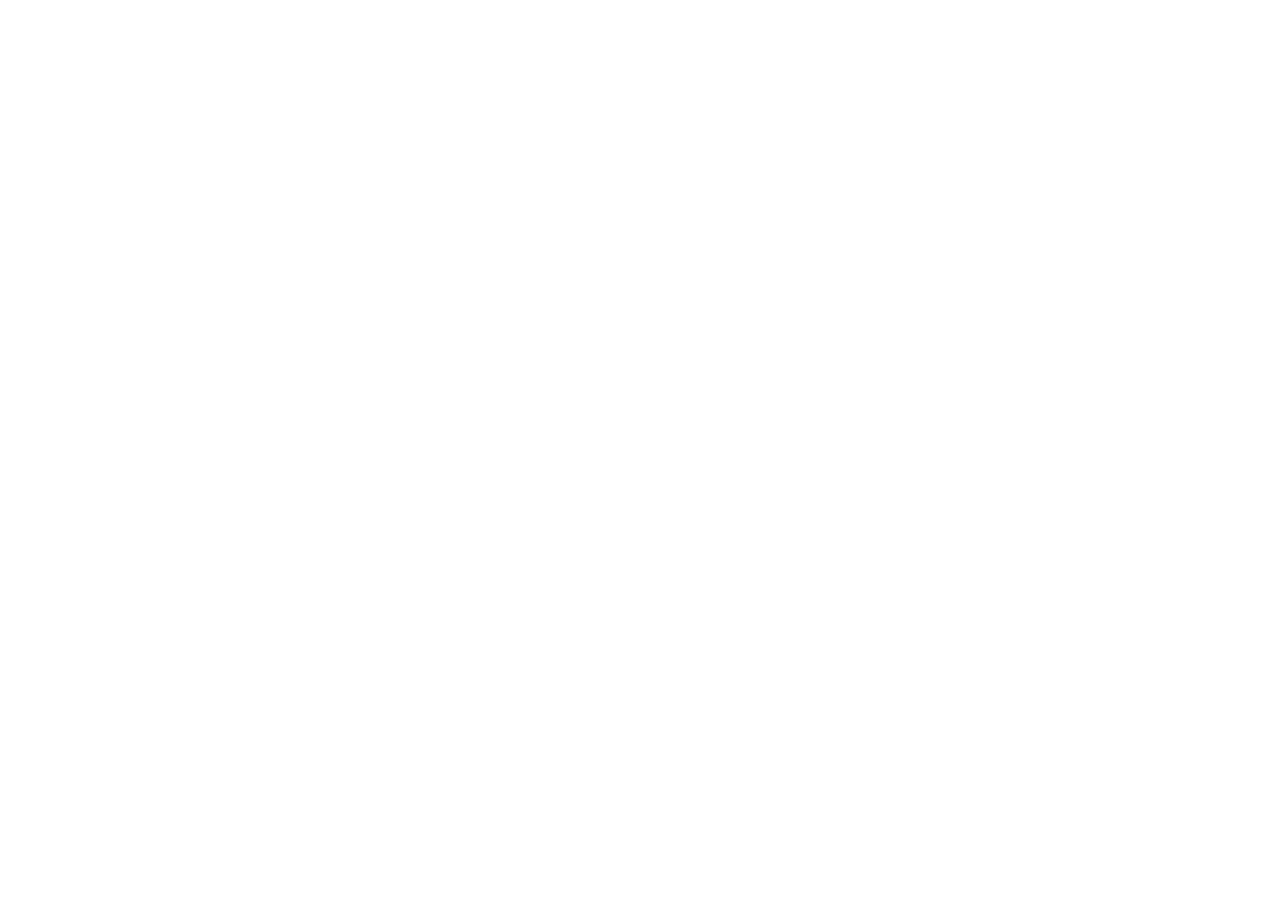
==== index.html @ fb83036a "First init" ====
<!DOCTYPE html>
<html lang="en">
<head>
    <meta charset="UTF-8">
    <meta name="viewport" content="width=device-width, initial-scale=1.0">
    <title>OCS Portfolio</title>
    <link rel="stylesheet" href="">
</head>
<body>
   

</body>
</html>
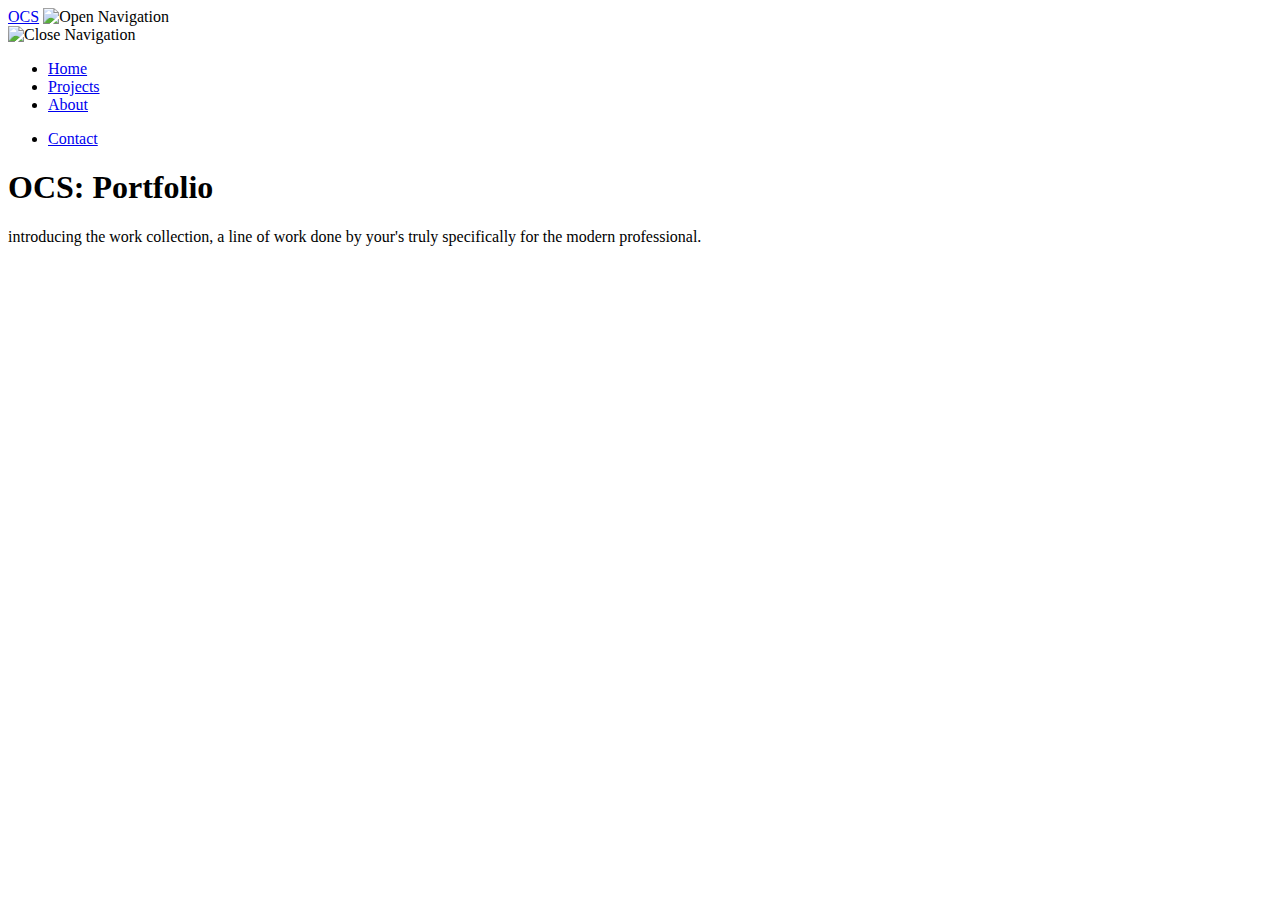
==== commit 7dc7bd30: "managed to complete the first portion of the html seperating my main paragraph with the section and " ====
--- a/index.html
+++ b/index.html
@@ -7,7 +7,38 @@
     <link rel="stylesheet" href="">
 </head>
 <body>
-   
+    <div class = "navbar">
+        <div class="container">
+            <a class="logo" href="#">OCS</a>
+
+            <img id = "mobile-cta" class = "mobile-menu" src="images/menu.svg" alt="Open Navigation">
+
+            <nav>
+                <img id = "mobile-exit" class = "mobile-menu-exit" src="images/exit.svg" alt="Close Navigation">
+                <ul class="primary-nav">
+                    <li class="current"><a href="index.html">Home</a></li>
+                    <li><a href="portfolio.html">Projects</a></li>
+                    <li><a href="about.html">About</a></li>
+                </ul>
+
+                <ul class="secondary-nav">
+                    <li class="get-contact-info"><a href="contact.html">Contact</a></li>
+                </ul>
+            </nav>
+        </div>
+    </div>
+
+    <section class="hero">
+        <div class="container">
+            <div class="left-col">
+                <h1 class = "subhead"> OCS: Portfolio</h1>
+                <p>introducing the work collection, a line of 
+                    work done by your's truly specifically for 
+                    the modern professional. </p>
+                </div>
+            </div>
+        </div>
+    </section>
 
 </body>
 </html>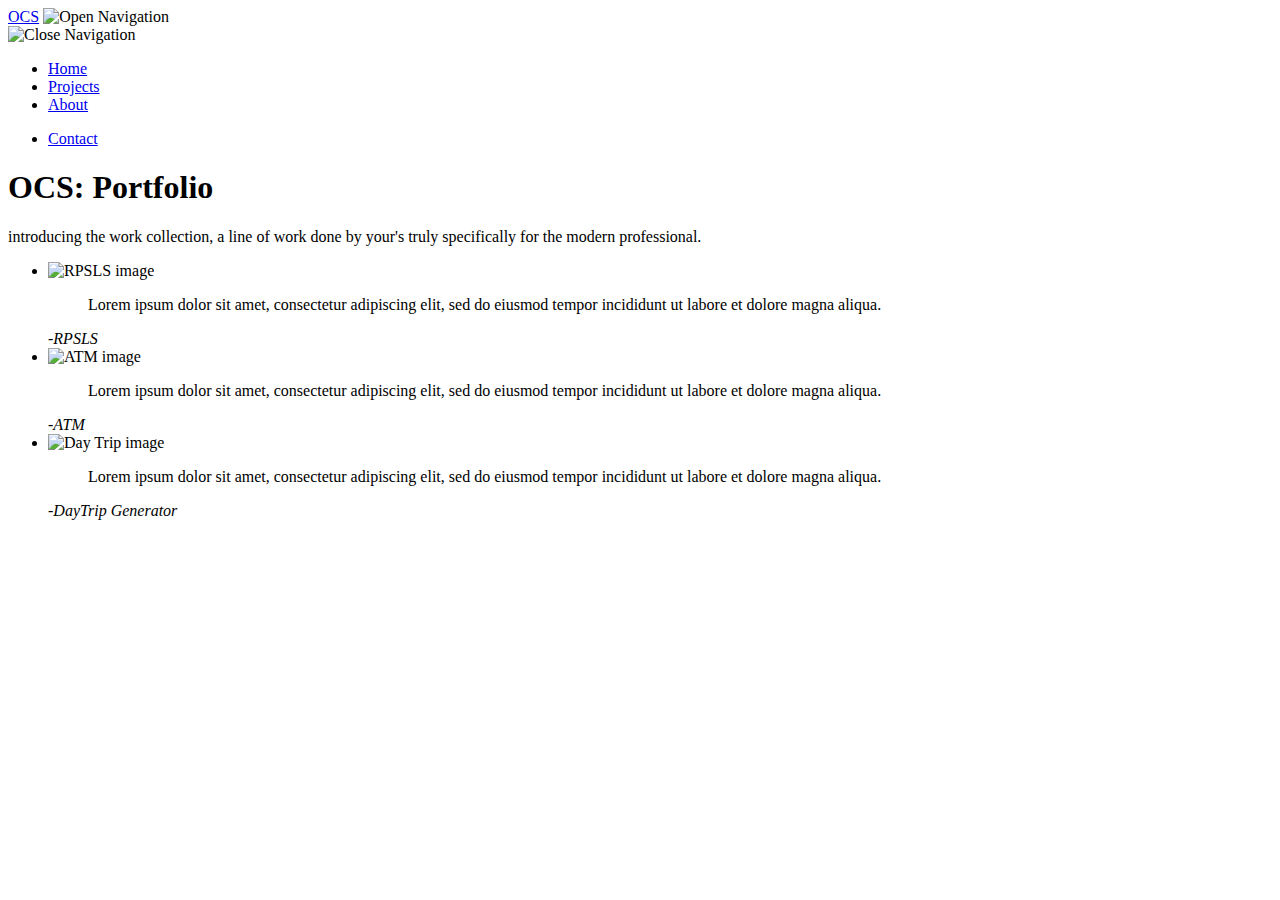
==== commit 8ce647f4: "added the second section that i am going to use for my second website and also added images to the w" ====
--- a/index.html
+++ b/index.html
@@ -40,5 +40,36 @@
         </div>
     </section>
 
+    <!--For portfolio Website-->
+    <section class = "portfolio">
+        <div class="container">
+            <ul>
+                <li>
+                    <img src="images/RPSLS.png" alt="RPSLS image">
+
+                    <blockquote>Lorem ipsum dolor sit amet, consectetur adipiscing elit, sed do eiusmod tempor incididunt ut labore et dolore magna aliqua.</blockquote>
+                    <cite>-RPSLS</cite>
+                </li>
+                <li>
+                    <img src="images/atm.jpg" alt="ATM image">
+
+                    <blockquote>Lorem ipsum dolor sit amet, consectetur adipiscing elit, sed do eiusmod tempor incididunt ut labore et dolore magna aliqua.</blockquote>
+                    <cite>-ATM</cite>
+                </li>
+                <li>
+                    <img src="images/daytrip.jpg" alt="Day Trip image">
+
+                    <blockquote>Lorem ipsum dolor sit amet, consectetur adipiscing elit, sed do eiusmod tempor incididunt ut labore et dolore magna aliqua.</blockquote>
+                    <cite>-DayTrip Generator</cite>
+                </li>
+            </ul>
+        </div>
+    </section>
+
+
+
+
+
+
 </body>
 </html>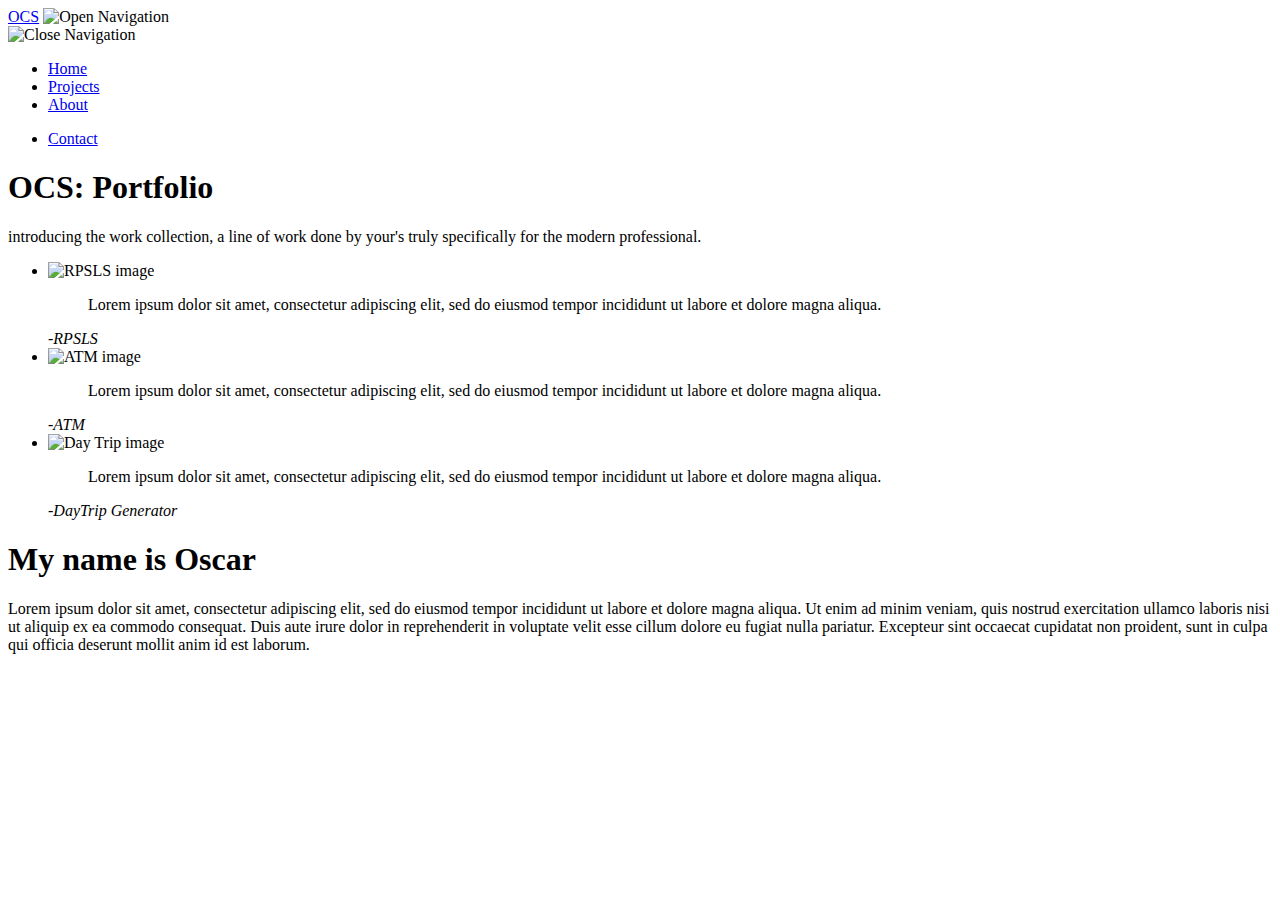
==== commit b00f5f87: "Finished about page now moving on to contact page and then i will focuse on the css" ====
--- a/index.html
+++ b/index.html
@@ -67,6 +67,17 @@
     </section>
 
 
+    <!--For about Website-->
+    <section class="hero">
+        <div class="container">
+            <div class="left-col">
+                <h1 class = "subhead"> My name is Oscar</h1>
+                <p>Lorem ipsum dolor sit amet, consectetur adipiscing elit, sed do eiusmod tempor incididunt ut labore et dolore magna aliqua. Ut enim ad minim veniam, quis nostrud exercitation ullamco laboris nisi ut aliquip ex ea commodo consequat. Duis aute irure dolor in reprehenderit in voluptate velit esse cillum dolore eu fugiat nulla pariatur. Excepteur sint occaecat cupidatat non proident, sunt in culpa qui officia deserunt mollit anim id est laborum.
+                </p>
+                </div>
+            </div>
+        </div>
+    </section>
 
 
 
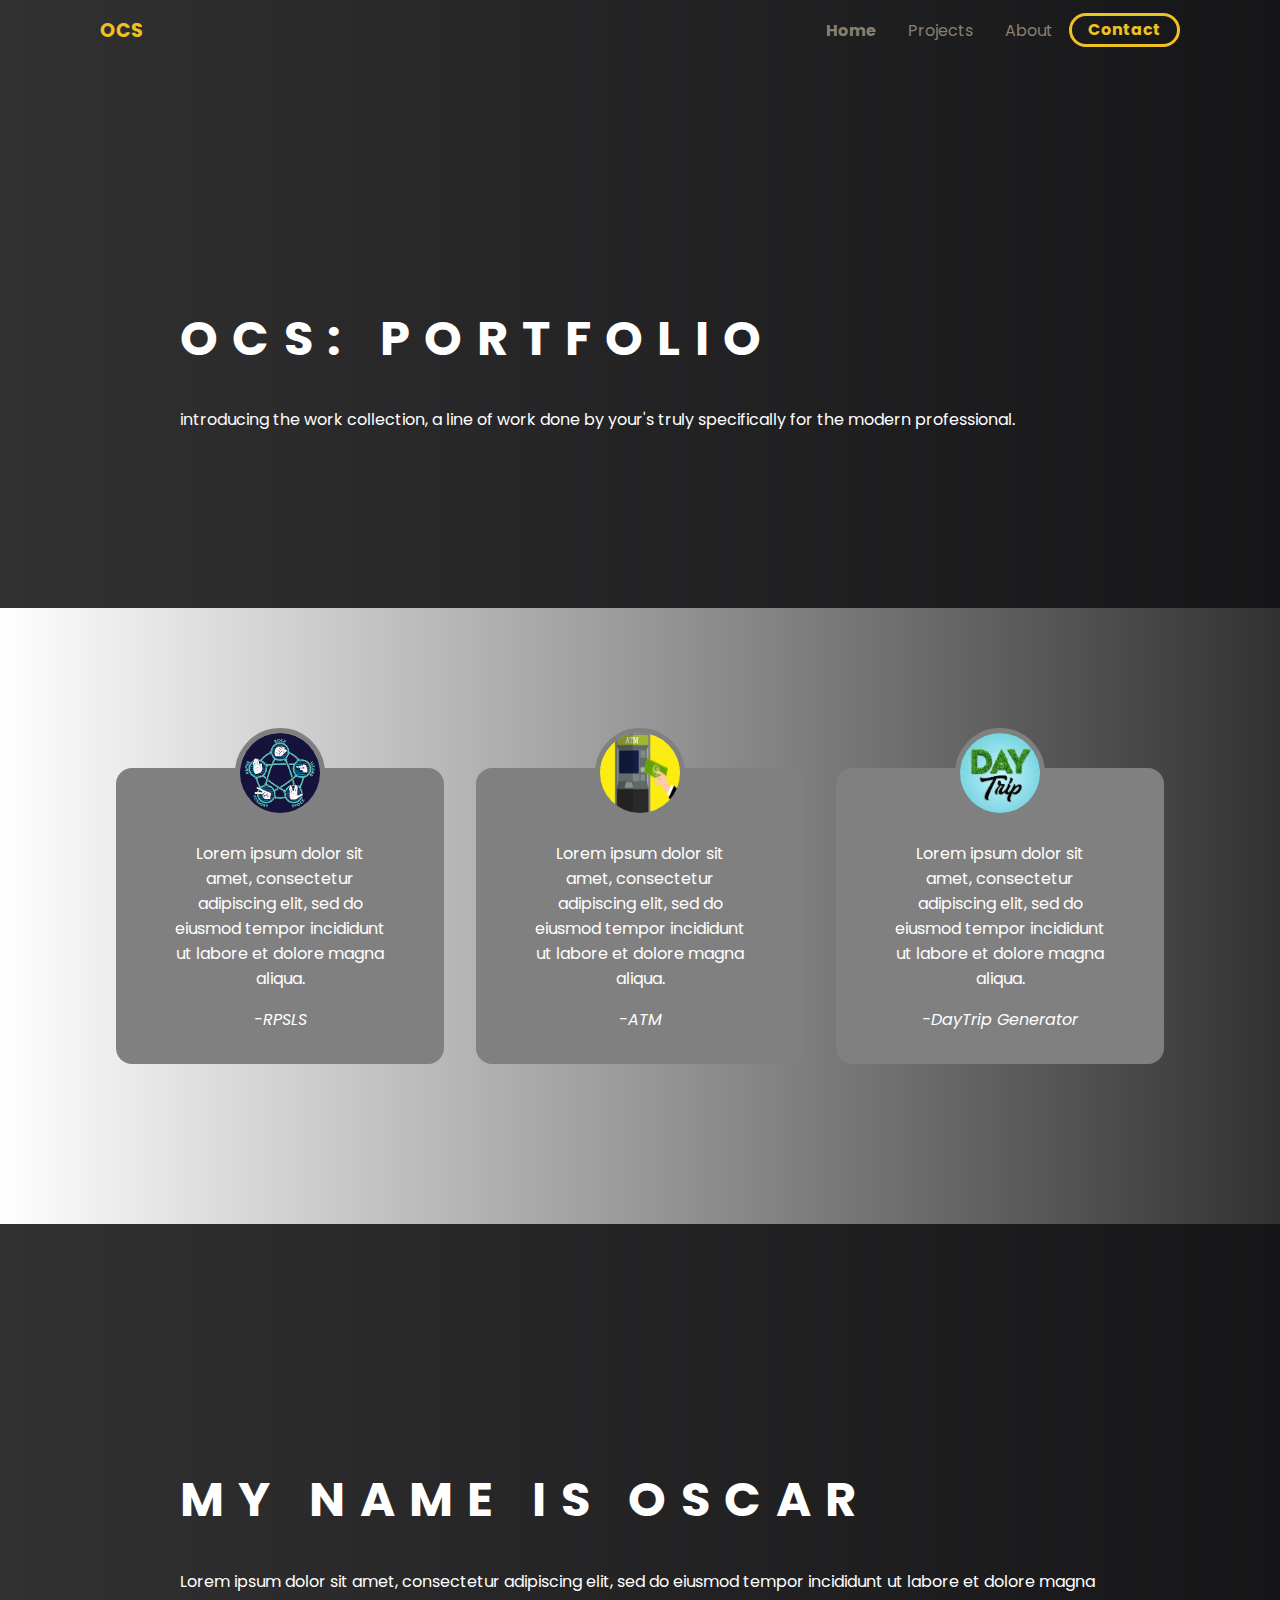
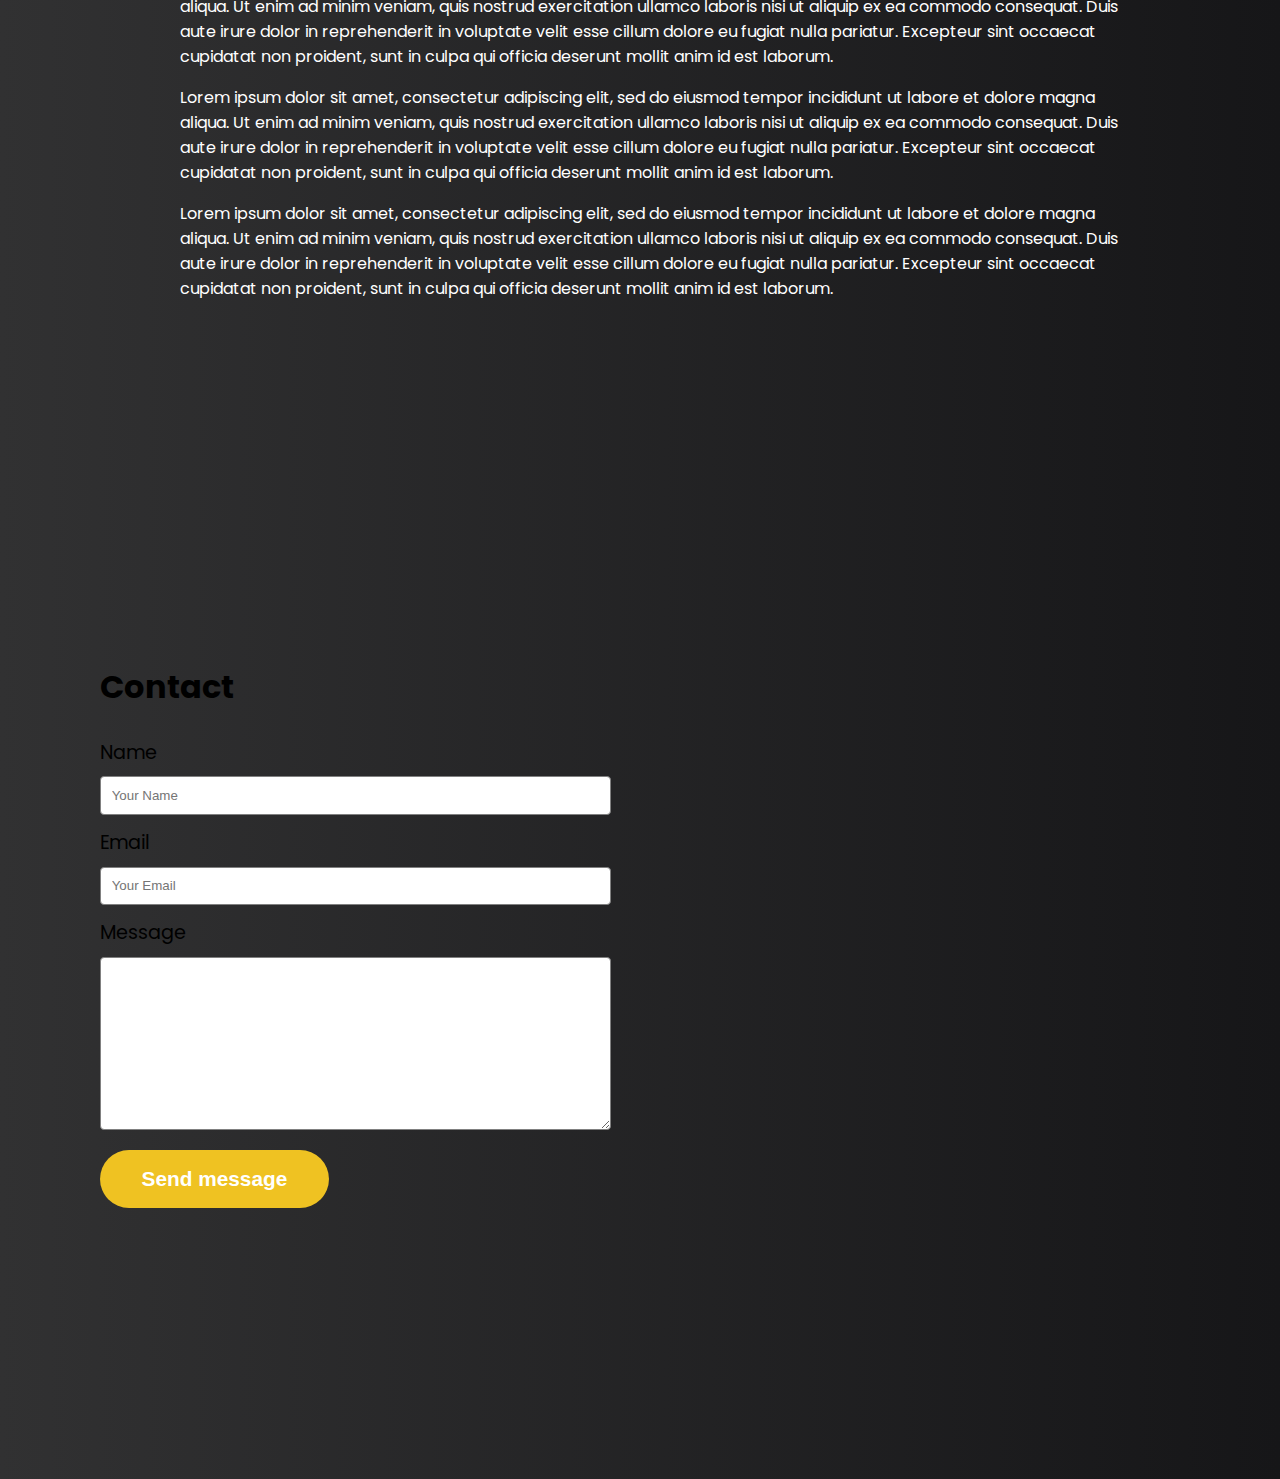
==== commit 1c711cd3: "got to finish the contact site and also made my css, next goal is to make the sight look pretty!" ====
--- a/index.html
+++ b/index.html
@@ -4,7 +4,7 @@
     <meta charset="UTF-8">
     <meta name="viewport" content="width=device-width, initial-scale=1.0">
     <title>OCS Portfolio</title>
-    <link rel="stylesheet" href="">
+    <link rel="stylesheet" href="main.css">
 </head>
 <body>
     <div class = "navbar">
@@ -28,6 +28,9 @@
         </div>
     </div>
 
+    <!--For main Website-->
+
+
     <section class="hero">
         <div class="container">
             <div class="left-col">
@@ -41,6 +44,7 @@
     </section>
 
     <!--For portfolio Website-->
+
     <section class = "portfolio">
         <div class="container">
             <ul>
@@ -66,15 +70,47 @@
         </div>
     </section>
 
-
     <!--For about Website-->
+   
     <section class="hero">
         <div class="container">
             <div class="left-col">
                 <h1 class = "subhead"> My name is Oscar</h1>
                 <p>Lorem ipsum dolor sit amet, consectetur adipiscing elit, sed do eiusmod tempor incididunt ut labore et dolore magna aliqua. Ut enim ad minim veniam, quis nostrud exercitation ullamco laboris nisi ut aliquip ex ea commodo consequat. Duis aute irure dolor in reprehenderit in voluptate velit esse cillum dolore eu fugiat nulla pariatur. Excepteur sint occaecat cupidatat non proident, sunt in culpa qui officia deserunt mollit anim id est laborum.
                 </p>
+
+                <p>Lorem ipsum dolor sit amet, consectetur adipiscing elit, sed do eiusmod tempor incididunt ut labore et dolore magna aliqua. Ut enim ad minim veniam, quis nostrud exercitation ullamco laboris nisi ut aliquip ex ea commodo consequat. Duis aute irure dolor in reprehenderit in voluptate velit esse cillum dolore eu fugiat nulla pariatur. Excepteur sint occaecat cupidatat non proident, sunt in culpa qui officia deserunt mollit anim id est laborum.
+                </p>
+
+                <p>Lorem ipsum dolor sit amet, consectetur adipiscing elit, sed do eiusmod tempor incididunt ut labore et dolore magna aliqua. Ut enim ad minim veniam, quis nostrud exercitation ullamco laboris nisi ut aliquip ex ea commodo consequat. Duis aute irure dolor in reprehenderit in voluptate velit esse cillum dolore eu fugiat nulla pariatur. Excepteur sint occaecat cupidatat non proident, sunt in culpa qui officia deserunt mollit anim id est laborum.
+                </p>
                 </div>
+            </div>
+        </div>
+    </section>
+
+    <!--For contact Website-->
+    <section class = "contact">
+        <div class="container">
+            <div class="contact-left">
+                <h2>Contact</h2>
+
+                <form action="">
+                    <label for="name">Name</label>
+                    <input type="text" id="name" name="name" placeholder="Your Name">
+
+                    <label for="name">Email</label>
+                    <input type="email" id="email" name="email" placeholder="Your Email">
+
+                    <label for="message">Message</label>
+                    <textarea name="message" id="message" cols="30" rows="10"></textarea>
+
+                    <input type="submit" class="send-message-cta" value="Send message" href="mailto:oscarcolon732@gmail.com">
+                </form>
+            </div>
+
+            <div class="contact-right">
+                <iframe src="https://www.google.com/maps/embed?pb=!1m18!1m12!1m3!1d186574.18438891877!2d-88.10751372966763!3d43.05780602320458!2m3!1f0!2f0!3f0!3m2!1i1024!2i768!4f13.1!3m3!1m2!1s0x880502d7578b47e7%3A0x445f1922b5417b84!2sMilwaukee%2C%20WI!5e0!3m2!1sen!2sus!4v1617835106474!5m2!1sen!2sus" width="600" height="450" style="border:0;" allowfullscreen="" loading="lazy"></iframe>
             </div>
         </div>
     </section>
--- a/main.css
+++ b/main.css
@@ -0,0 +1,269 @@
+@import url("https://fonts.googleapis.com/css2?family=Poppins:wght@300&display=swap");
+body {
+  background-image: -webkit-gradient(linear, left top, right top, from(#313132), to(#161618));
+  background-image: linear-gradient(to right, #313132, #161618);
+  margin: 0;
+  font-family: 'Poppins';
+}
+
+.navbar {
+  padding: 1em;
+}
+
+.navbar .logo {
+  text-decoration: none;
+  font-weight: bold;
+  color: #efc222;
+  font-size: 1.2em;
+}
+
+.navbar nav {
+  display: none;
+}
+
+.navbar .container {
+  display: -webkit-box;
+  display: -ms-flexbox;
+  display: flex;
+  place-content: space-between;
+}
+
+.navbar .mobile-menu {
+  cursor: pointer;
+}
+
+a {
+  color: #444444;
+}
+
+ul {
+  list-style-type: none;
+  margin: 0;
+  padding: 0;
+}
+
+section {
+  padding: 5em 2em;
+}
+
+.hero {
+  text-align: center;
+}
+
+.left-col {
+  color: white;
+}
+
+.left-col .subhead {
+  text-transform: uppercase;
+  font-weight: bold;
+  letter-spacing: .3em;
+}
+
+.portfolio {
+  background-image: -webkit-gradient(linear, left top, right top, from(white), to(#313132));
+  background-image: linear-gradient(to right, white, #313132);
+  color: white;
+}
+
+.portfolio li {
+  background: grey;
+  text-align: center;
+  padding: 2em 1em;
+  width: 80%;
+  margin: 0 auto 5em auto;
+  border-radius: 1em;
+}
+
+.portfolio li img {
+  width: 5em;
+  height: 5em;
+  border: 5px solid grey;
+  border-radius: 50%;
+  margin-top: -4.5em;
+}
+
+h2 {
+  font-size: 2em;
+}
+
+label {
+  display: block;
+  font-size: 1.2em;
+  margin-bottom: .5em;
+}
+
+input, textarea {
+  width: 100%;
+  padding: .8em;
+  margin-bottom: 1em;
+  border-radius: .3em;
+  border: 1px solid gray;
+  -webkit-box-sizing: border-box;
+          box-sizing: border-box;
+}
+
+.send-message-cta {
+  background-color: #efc222;
+  color: white;
+  font-size: 1.3em;
+  font-weight: bold;
+  border: none;
+  margin-bottom: 5em;
+  border-radius: 5em;
+  display: inline-block;
+  padding: .8em 2em;
+  width: unset;
+  cursor: pointer;
+}
+
+iframe {
+  width: 100%;
+  height: 300px;
+}
+
+nav.menu-btn {
+  display: block;
+}
+
+nav {
+  position: fixed;
+  z-index: 999;
+  width: 66%;
+  right: 0;
+  top: 0;
+  background: #20272e;
+  height: 100vh;
+  padding: 1em;
+}
+
+nav ul.primary-nav {
+  margin-top: 5em;
+}
+
+nav li a {
+  color: white;
+  text-decoration: none;
+  display: block;
+  padding: .5em;
+  font-size: 1.3em;
+  text-align: right;
+}
+
+nav li a:hover {
+  font-weight: bold;
+}
+
+.mobile-menu-exit {
+  float: right;
+  margin: .5em;
+  cursor: pointer;
+}
+
+@media only screen and (min-width: 768px) {
+  .mobile-menu, .mobile-menu-exit {
+    display: none;
+  }
+  .navbar .container {
+    display: -ms-grid;
+    display: grid;
+    -ms-grid-columns: 180px auto;
+        grid-template-columns: 180px auto;
+  }
+  .navbar nav {
+    display: -webkit-box;
+    display: -ms-flexbox;
+    display: flex;
+    -webkit-box-pack: justify;
+        -ms-flex-pack: justify;
+            justify-content: space-between;
+    background: none;
+    position: unset;
+    height: auto;
+    width: 100%;
+    padding: 0;
+  }
+  .navbar nav ul {
+    display: -webkit-box;
+    display: -ms-flexbox;
+    display: flex;
+  }
+  .navbar nav a {
+    color: #87806E;
+    font-size: 1em;
+    padding: .1em 1em;
+  }
+  .navbar nav ul.primary-nav {
+    margin: 0;
+  }
+  .navbar nav li.current a {
+    font-weight: bold;
+  }
+  .navbar nav li.get-contact-info a {
+    color: #efc222;
+    border: 3px solid #efc222;
+    font-weight: bold;
+    border-radius: 5em;
+    margin-top: -.2em;
+  }
+  .navbar nav li.get-contact-info a:hover {
+    background: #efc222;
+    color: white;
+  }
+}
+
+@media only screen and (min-width: 1080px) {
+  .container {
+    width: 1080px;
+    margin: 0 auto;
+  }
+  section {
+    padding: 10em 4em;
+  }
+  .hero .container {
+    display: -webkit-box;
+    display: -ms-flexbox;
+    display: flex;
+    -webkit-box-pack: justify;
+        -ms-flex-pack: justify;
+            justify-content: space-between;
+    text-align: left;
+  }
+  .hero .container .left-col {
+    margin: 3em 3em 0 5em;
+  }
+  .hero .container h1 {
+    font-size: 3em;
+    width: 90%;
+  }
+  .portfolio ul {
+    display: -webkit-box;
+    display: -ms-flexbox;
+    display: flex;
+  }
+  .portfolio ul li {
+    margin: 0 1em;
+  }
+  .contact {
+    position: relative;
+  }
+  .contact .container {
+    display: -webkit-box;
+    display: -ms-flexbox;
+    display: flex;
+  }
+  .contact-right {
+    position: absolute;
+    right: 0;
+    top: 0;
+    width: 45%;
+    height: 100%;
+  }
+  .contact-right iframe {
+    height: 100%;
+  }
+  .navbar .logo {
+    text-align: left;
+  }
+}
+/*# sourceMappingURL=main.css.map */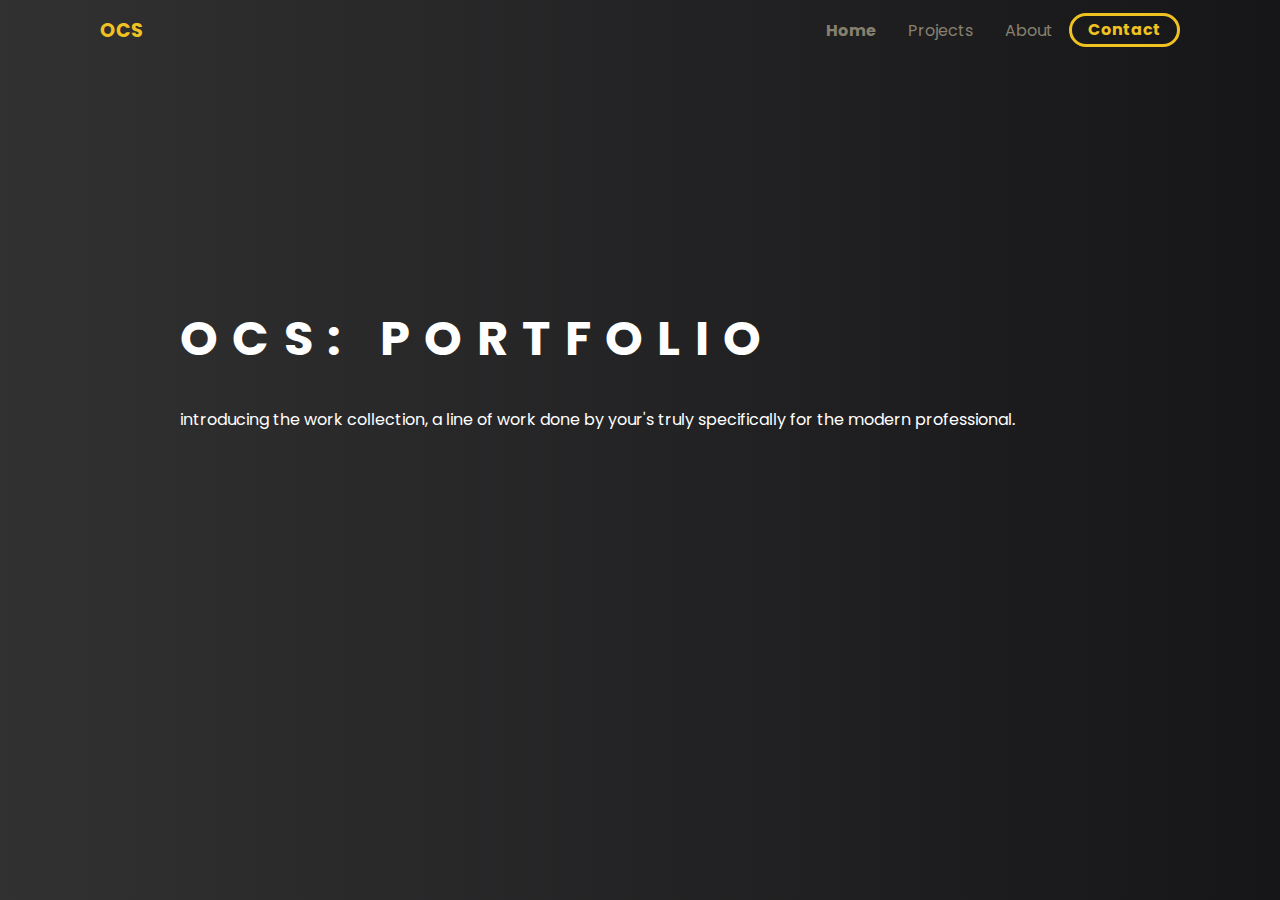
==== commit 8502f246: "I f=made seperate webpages for the respective links i have on my website now going to add the finshi" ====
--- a/index.html
+++ b/index.html
@@ -43,80 +43,6 @@
         </div>
     </section>
 
-    <!--For portfolio Website-->
-
-    <section class = "portfolio">
-        <div class="container">
-            <ul>
-                <li>
-                    <img src="images/RPSLS.png" alt="RPSLS image">
-
-                    <blockquote>Lorem ipsum dolor sit amet, consectetur adipiscing elit, sed do eiusmod tempor incididunt ut labore et dolore magna aliqua.</blockquote>
-                    <cite>-RPSLS</cite>
-                </li>
-                <li>
-                    <img src="images/atm.jpg" alt="ATM image">
-
-                    <blockquote>Lorem ipsum dolor sit amet, consectetur adipiscing elit, sed do eiusmod tempor incididunt ut labore et dolore magna aliqua.</blockquote>
-                    <cite>-ATM</cite>
-                </li>
-                <li>
-                    <img src="images/daytrip.jpg" alt="Day Trip image">
-
-                    <blockquote>Lorem ipsum dolor sit amet, consectetur adipiscing elit, sed do eiusmod tempor incididunt ut labore et dolore magna aliqua.</blockquote>
-                    <cite>-DayTrip Generator</cite>
-                </li>
-            </ul>
-        </div>
-    </section>
-
-    <!--For about Website-->
-   
-    <section class="hero">
-        <div class="container">
-            <div class="left-col">
-                <h1 class = "subhead"> My name is Oscar</h1>
-                <p>Lorem ipsum dolor sit amet, consectetur adipiscing elit, sed do eiusmod tempor incididunt ut labore et dolore magna aliqua. Ut enim ad minim veniam, quis nostrud exercitation ullamco laboris nisi ut aliquip ex ea commodo consequat. Duis aute irure dolor in reprehenderit in voluptate velit esse cillum dolore eu fugiat nulla pariatur. Excepteur sint occaecat cupidatat non proident, sunt in culpa qui officia deserunt mollit anim id est laborum.
-                </p>
-
-                <p>Lorem ipsum dolor sit amet, consectetur adipiscing elit, sed do eiusmod tempor incididunt ut labore et dolore magna aliqua. Ut enim ad minim veniam, quis nostrud exercitation ullamco laboris nisi ut aliquip ex ea commodo consequat. Duis aute irure dolor in reprehenderit in voluptate velit esse cillum dolore eu fugiat nulla pariatur. Excepteur sint occaecat cupidatat non proident, sunt in culpa qui officia deserunt mollit anim id est laborum.
-                </p>
-
-                <p>Lorem ipsum dolor sit amet, consectetur adipiscing elit, sed do eiusmod tempor incididunt ut labore et dolore magna aliqua. Ut enim ad minim veniam, quis nostrud exercitation ullamco laboris nisi ut aliquip ex ea commodo consequat. Duis aute irure dolor in reprehenderit in voluptate velit esse cillum dolore eu fugiat nulla pariatur. Excepteur sint occaecat cupidatat non proident, sunt in culpa qui officia deserunt mollit anim id est laborum.
-                </p>
-                </div>
-            </div>
-        </div>
-    </section>
-
-    <!--For contact Website-->
-    <section class = "contact">
-        <div class="container">
-            <div class="contact-left">
-                <h2>Contact</h2>
-
-                <form action="">
-                    <label for="name">Name</label>
-                    <input type="text" id="name" name="name" placeholder="Your Name">
-
-                    <label for="name">Email</label>
-                    <input type="email" id="email" name="email" placeholder="Your Email">
-
-                    <label for="message">Message</label>
-                    <textarea name="message" id="message" cols="30" rows="10"></textarea>
-
-                    <input type="submit" class="send-message-cta" value="Send message" href="mailto:oscarcolon732@gmail.com">
-                </form>
-            </div>
-
-            <div class="contact-right">
-                <iframe src="https://www.google.com/maps/embed?pb=!1m18!1m12!1m3!1d186574.18438891877!2d-88.10751372966763!3d43.05780602320458!2m3!1f0!2f0!3f0!3m2!1i1024!2i768!4f13.1!3m3!1m2!1s0x880502d7578b47e7%3A0x445f1922b5417b84!2sMilwaukee%2C%20WI!5e0!3m2!1sen!2sus!4v1617835106474!5m2!1sen!2sus" width="600" height="450" style="border:0;" allowfullscreen="" loading="lazy"></iframe>
-            </div>
-        </div>
-    </section>
-
-
-
 
 </body>
 </html>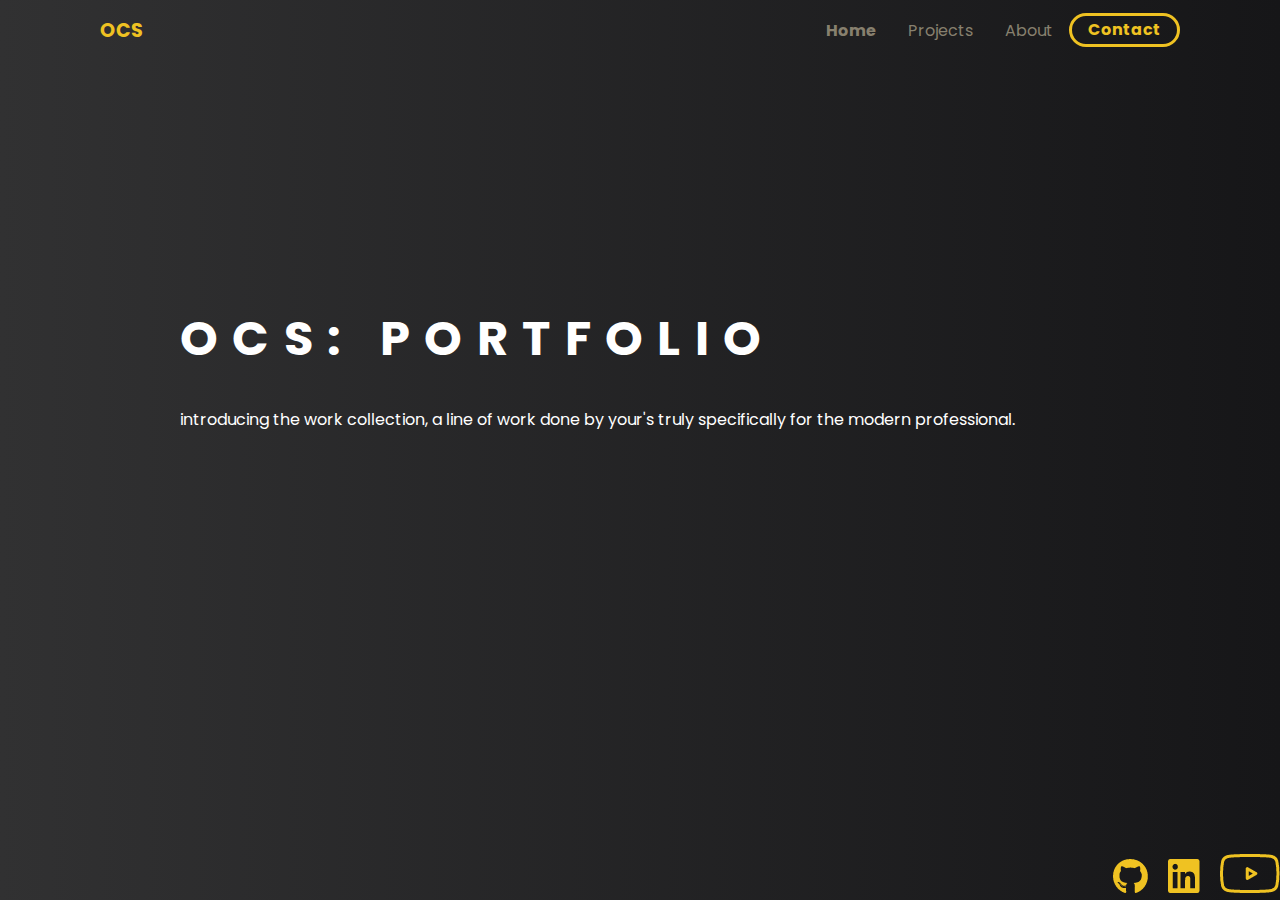
==== commit 4363dce5: "Added bottom footer for my git-link-and youtube link. now going to work on styling the portoflio pag" ====
--- a/index.html
+++ b/index.html
@@ -4,6 +4,7 @@
     <meta charset="UTF-8">
     <meta name="viewport" content="width=device-width, initial-scale=1.0">
     <title>OCS Portfolio</title>
+    <link rel="shortcut icon" type="image/png" href="images/ocs logo.PNG" />
     <link rel="stylesheet" href="main.css">
 </head>
 <body>
@@ -28,7 +29,6 @@
         </div>
     </div>
 
-    <!--For main Website-->
 
 
     <section class="hero">
@@ -43,6 +43,12 @@
         </div>
     </section>
 
+    <div class = "git-link-you">
+        <a href="https://github.com/Osc-53215"><img id = "github" class = "github" src="images/Icon awesome-github.png" alt="GitHub"></a>
+        <a href="https://www.linkedin.com/"><img id = "linkedin" class = "linkedin" src="images/Icon awesome-linkedin.png" alt="LinkedIn"></a>
+        <a href="https://www.youtube.com/"><img id = "youtube" class = "youtube" src="images/Icon feather-youtube.png" alt="YouTube"></a>
+    </div>
+
 
 </body>
 </html>--- a/main.css
+++ b/main.css
@@ -160,6 +160,14 @@
   cursor: pointer;
 }
 
+.git-link-you {
+  position:absolute;                 
+  bottom:0;                         
+  right:0;
+  letter-spacing: 1em;
+}
+
+
 @media only screen and (min-width: 768px) {
   .mobile-menu, .mobile-menu-exit {
     display: none;
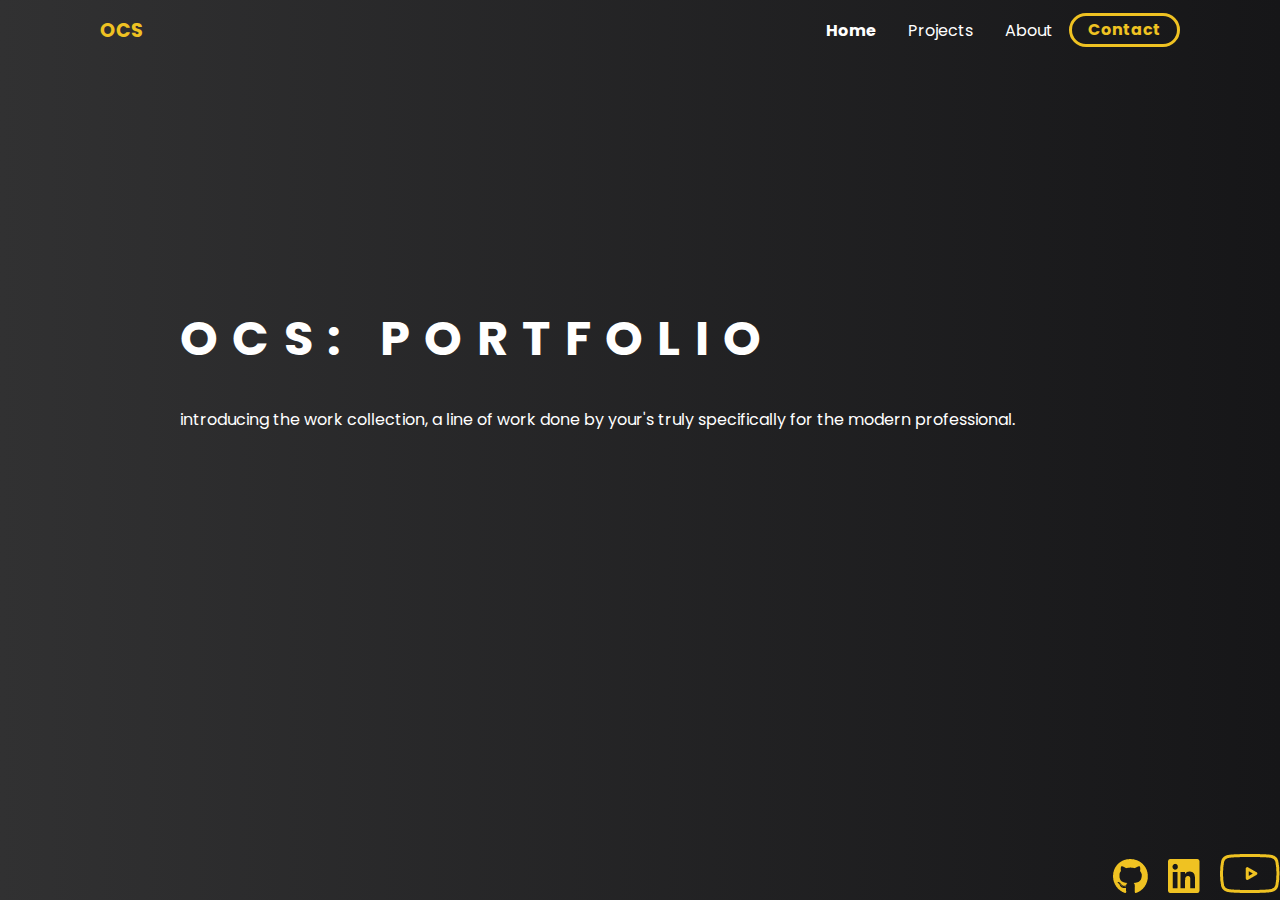
==== commit 8326c1d8: "Finshed my project, Hope you guys enjoy! Feel free to let me know where i can imrpove!" ====
--- a/index.html
+++ b/index.html
@@ -46,9 +46,29 @@
     <div class = "git-link-you">
         <a href="https://github.com/Osc-53215"><img id = "github" class = "github" src="images/Icon awesome-github.png" alt="GitHub"></a>
         <a href="https://www.linkedin.com/"><img id = "linkedin" class = "linkedin" src="images/Icon awesome-linkedin.png" alt="LinkedIn"></a>
-        <a href="https://www.youtube.com/"><img id = "youtube" class = "youtube" src="images/Icon feather-youtube.png" alt="YouTube"></a>
+        <a href="https://www.youtube.com/channel/UCIE4--XGrsecwiz0wXp38_g"><img id = "youtube" class = "youtube" src="images/Icon feather-youtube.png" alt="YouTube"></a>
     </div>
+    <script>
 
+        //allows us to enter the menu bar
+        const mobileBtn = document.getElementById('mobile-cta');
+
+        //allows a display block to see whats inside menu
+        const nav = document.querySelector('nav'); 
+
+        //allows us to exit the diplay block
+        const mobileBtnExit = document.getElementById('mobile-exit');
+
+        //shows whats inside
+        mobileBtn.addEventListener('click', () => {
+            nav.classList.add('menu-btn');
+        })
+
+        //hides whats inside
+        mobileBtnExit.addEventListener('click', () => {
+            nav.classList.remove('menu-btn');
+        })
+    </script>
 
 </body>
 </html>--- a/main.css
+++ b/main.css
@@ -1,6 +1,5 @@
 @import url("https://fonts.googleapis.com/css2?family=Poppins:wght@300&display=swap");
 body {
-  background-image: -webkit-gradient(linear, left top, right top, from(#313132), to(#161618));
   background-image: linear-gradient(to right, #313132, #161618);
   margin: 0;
   font-family: 'Poppins';
@@ -50,6 +49,15 @@
   text-align: center;
 }
 
+.hero img{
+  width: 10em;
+  height: 10em;
+  border: 5px solid #efc222;
+  border-radius: 50%;
+  display: block;
+  margin-right: auto;
+}
+
 .left-col {
   color: white;
 }
@@ -60,14 +68,13 @@
   letter-spacing: .3em;
 }
 
+
 .portfolio {
-  background-image: -webkit-gradient(linear, left top, right top, from(white), to(#313132));
-  background-image: linear-gradient(to right, white, #313132);
   color: white;
 }
 
 .portfolio li {
-  background: grey;
+  background-image: linear-gradient(to right, #efc222, #161618);
   text-align: center;
   padding: 2em 1em;
   width: 80%;
@@ -78,7 +85,7 @@
 .portfolio li img {
   width: 5em;
   height: 5em;
-  border: 5px solid grey;
+  border: 5px solid #efc222;
   border-radius: 50%;
   margin-top: -4.5em;
 }
@@ -100,7 +107,7 @@
   border-radius: .3em;
   border: 1px solid gray;
   -webkit-box-sizing: border-box;
-          box-sizing: border-box;
+  box-sizing: border-box;
 }
 
 .send-message-cta {
@@ -118,10 +125,11 @@
 }
 
 iframe {
-  width: 100%;
-  height: 300px;
-}
-
+width: 100%;
+}
+.contact{
+  color: white;
+}
 nav.menu-btn {
   display: block;
 }
@@ -132,7 +140,7 @@
   width: 66%;
   right: 0;
   top: 0;
-  background: #20272e;
+  background: #efc222;
   height: 100vh;
   padding: 1em;
 }
@@ -173,14 +181,11 @@
     display: none;
   }
   .navbar .container {
-    display: -ms-grid;
     display: grid;
     -ms-grid-columns: 180px auto;
         grid-template-columns: 180px auto;
   }
   .navbar nav {
-    display: -webkit-box;
-    display: -ms-flexbox;
     display: flex;
     -webkit-box-pack: justify;
         -ms-flex-pack: justify;
@@ -192,12 +197,10 @@
     padding: 0;
   }
   .navbar nav ul {
-    display: -webkit-box;
-    display: -ms-flexbox;
     display: flex;
   }
   .navbar nav a {
-    color: #87806E;
+    color: white;
     font-size: 1em;
     padding: .1em 1em;
   }
@@ -229,12 +232,10 @@
     padding: 10em 4em;
   }
   .hero .container {
-    display: -webkit-box;
-    display: -ms-flexbox;
     display: flex;
     -webkit-box-pack: justify;
-        -ms-flex-pack: justify;
-            justify-content: space-between;
+    -ms-flex-pack: justify;
+    justify-content: space-between;
     text-align: left;
   }
   .hero .container .left-col {
@@ -245,8 +246,6 @@
     width: 90%;
   }
   .portfolio ul {
-    display: -webkit-box;
-    display: -ms-flexbox;
     display: flex;
   }
   .portfolio ul li {
@@ -256,16 +255,14 @@
     position: relative;
   }
   .contact .container {
-    display: -webkit-box;
-    display: -ms-flexbox;
     display: flex;
   }
   .contact-right {
-    position: absolute;
-    right: 0;
-    top: 0;
-    width: 45%;
-    height: 100%;
+      position: absolute;
+      right: 4.5em;
+      top: 11.5em;
+      width: 45%;
+      height: 45%;
   }
   .contact-right iframe {
     height: 100%;
@@ -273,5 +270,4 @@
   .navbar .logo {
     text-align: left;
   }
-}
-/*# sourceMappingURL=main.css.map */+}